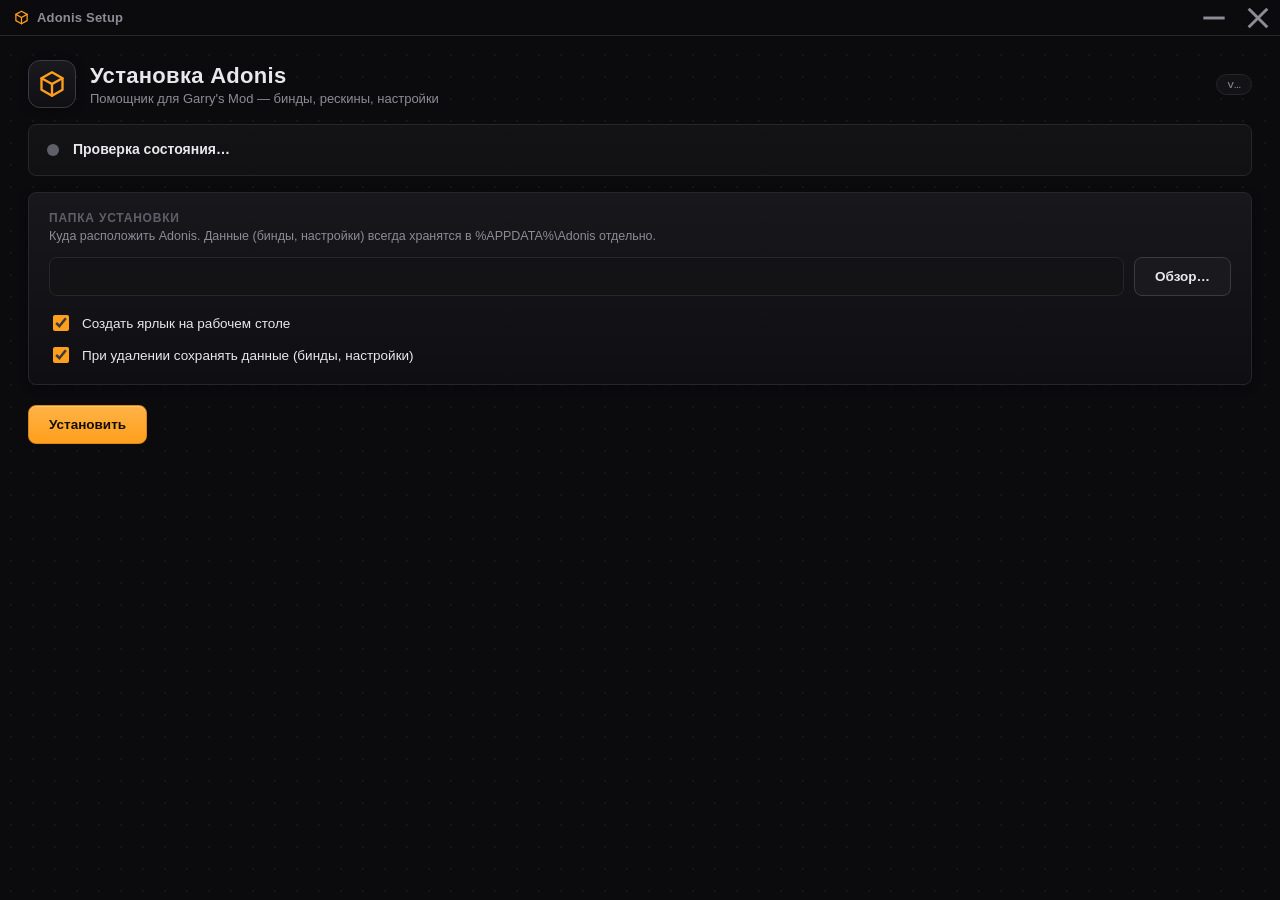
==== Setup/SetupUI.html @ 1bfe1517 "Setup: интерфейс переведён на WebView2 с HTML в стиле основной программы (тёмная тема, акцент, панел" ====
<!DOCTYPE html>
<html lang="ru">
<head>
<meta charset="utf-8">
<meta name="viewport" content="width=device-width, initial-scale=1">
<title>Adonis Setup</title>
<style>
:root {
  --bg: #0b0b0d;
  --surface: #131316;
  --surface-2: #1a1a1e;
  --border: #26262b;
  --border-strong: #3a3a41;
  --text: #e8e8ec;
  --muted: #8c8c96;
  --muted-dim: #5f5f69;
  --accent: #ff9f1c;
  --accent-dim: rgba(255, 159, 28, 0.14);
  --ok: #4ade80;
  --err: #f87171;
  --radius: 8px;
  --titlebar-bg: #0b0b0d;
  --bg-dots: rgba(255, 255, 255, 0.045);
  --btn-hover: #232329;
  --card-bg: linear-gradient(180deg, var(--surface) 0%, #111114 100%);
  --panel-bg: linear-gradient(180deg, #17171c 0%, #0f0f13 100%);
  --shadow-sm: 0 2px 8px rgba(0, 0, 0, 0.35);
  --shadow-md: 0 14px 36px rgba(0, 0, 0, 0.55);
  --hairline: rgba(255, 255, 255, 0.06);
  --ghost-fill: rgba(255, 255, 255, 0.12);
  --mono: Consolas, "Cascadia Mono", "Courier New", monospace;
}

* { box-sizing: border-box; }
html, body { height: 100%; }

body {
  margin: 0;
  font-family: "Segoe UI", Roboto, "Helvetica Neue", Arial, sans-serif;
  color: var(--text);
  background-color: var(--bg);
  background-image: radial-gradient(var(--bg-dots) 1px, transparent 1px);
  background-size: 22px 22px;
  min-height: 100vh;
  -webkit-font-smoothing: antialiased;
  user-select: none;
  overflow: hidden;
}

::selection { background: var(--accent); color: #120c02; }

/* ---------- titlebar ---------- */
.titlebar {
  display: flex;
  align-items: center;
  justify-content: space-between;
  height: 36px;
  background: var(--titlebar-bg);
  border-bottom: 1px solid var(--border);
  position: sticky;
  top: 0;
  z-index: 100;
}
.titlebar-brand {
  display: flex;
  align-items: center;
  gap: 8px;
  padding: 0 14px;
  height: 100%;
  font-weight: 600;
  font-size: 13px;
  letter-spacing: 0.2px;
  color: var(--muted);
  -webkit-app-region: no-drag;
}
.titlebar-brand svg { width: 15px; height: 15px; color: var(--accent); }
.titlebar-controls { display: flex; height: 100%; -webkit-app-region: no-drag; }
.win-btn {
  width: 44px;
  height: 100%;
  border: none;
  background: transparent;
  color: var(--muted);
  cursor: pointer;
  display: grid;
  place-items: center;
}
.win-btn:hover { background: var(--btn-hover); color: var(--text); }
.win-close:hover { background: #e81123; color: #fff; }

/* ---------- content ---------- */
.wrap {
  height: calc(100vh - 36px);
  display: flex;
  flex-direction: column;
  padding: 24px 28px 20px;
  gap: 16px;
  overflow-y: auto;
}

.brand { display: flex; align-items: center; gap: 14px; }
.brand .logo {
  width: 48px;
  height: 48px;
  border-radius: 12px;
  background: linear-gradient(180deg, var(--surface-2) 0%, #101014 100%);
  border: 1px solid var(--border-strong);
  display: grid;
  place-items: center;
  box-shadow: var(--shadow-sm);
}
.brand .logo svg { width: 28px; height: 28px; color: var(--accent); }
.brand h1 { margin: 0; font-size: 22px; font-weight: 700; letter-spacing: 0.3px; }
.brand p { margin: 2px 0 0; color: var(--muted); font-size: 13px; }

.ver-badge {
  font-family: var(--mono);
  font-size: 11.5px;
  color: var(--muted);
  border: 1px solid var(--border);
  border-radius: 20px;
  padding: 3px 10px;
  background: var(--surface);
  margin-left: auto;
}

/* ---------- state card ---------- */
.state-card {
  display: flex;
  align-items: center;
  gap: 14px;
  padding: 16px 18px;
  border-radius: var(--radius);
  background: var(--card-bg);
  border: 1px solid var(--border);
}
.state-card .status-dot {
  width: 12px;
  height: 12px;
  border-radius: 50%;
  flex-shrink: 0;
  background: var(--muted-dim);
}
.state-card.installed .status-dot { background: var(--ok); box-shadow: 0 0 12px rgba(74, 222, 128, 0.5); }
.state-card .state-title { font-weight: 700; font-size: 14px; }
.state-card .state-sub { color: var(--muted); font-size: 12.5px; margin-top: 2px; }

/* ---------- card ---------- */
.card {
  border-radius: var(--radius);
  background: var(--panel-bg);
  border: 1px solid var(--border);
  padding: 18px 20px;
  box-shadow: var(--shadow-sm);
}
.card h3 {
  margin: 0 0 4px;
  font-size: 12px;
  font-weight: 700;
  letter-spacing: 0.8px;
  color: var(--muted-dim);
  text-transform: uppercase;
}
.card .hint { color: var(--muted); font-size: 12.5px; margin-bottom: 14px; }

.path-row { display: flex; gap: 10px; }
.path-row input {
  flex: 1;
  padding: 10px 14px;
  border-radius: var(--radius);
  border: 1px solid var(--border);
  background: var(--surface);
  color: var(--text);
  font-size: 13.5px;
  outline: none;
  font-family: var(--mono);
  user-select: text;
}
.path-row input:focus {
  border-color: var(--accent);
  box-shadow: 0 0 0 3px var(--accent-dim);
}

.opts { margin-top: 16px; display: flex; flex-direction: column; gap: 10px; }
.opts label {
  display: flex;
  align-items: center;
  gap: 10px;
  font-size: 13.5px;
  color: var(--text);
  cursor: pointer;
}
.opts input[type="checkbox"] {
  width: 16px;
  height: 16px;
  accent-color: var(--accent);
  cursor: pointer;
}

/* ---------- actions ---------- */
.actions { display: flex; gap: 12px; margin-top: 4px; }
.btn {
  display: inline-flex;
  align-items: center;
  justify-content: center;
  gap: 8px;
  padding: 11px 20px;
  border-radius: var(--radius);
  border: 1px solid var(--border-strong);
  background: var(--surface-2);
  color: var(--text);
  font-size: 13.5px;
  font-weight: 600;
  cursor: pointer;
  transition: background 0.12s, color 0.12s, transform 0.08s, border-color 0.12s, opacity 0.12s;
}
.btn:hover { background: var(--btn-hover); }
.btn:active { transform: translateY(1px); }
.btn.primary {
  background: linear-gradient(180deg, #ffb347, var(--accent));
  border-color: #d98718;
  color: #140d02;
  box-shadow: inset 0 1px 0 rgba(255, 255, 255, 0.22);
}
.btn.primary:hover { background: linear-gradient(180deg, var(--accent), #e08a00); }
.btn.danger {
  border-color: rgba(248, 113, 113, 0.5);
  color: var(--err);
}
.btn.danger:hover { background: rgba(248, 113, 113, 0.14); }
.btn.ghost { background: transparent; }
.btn[disabled] { opacity: 0.55; cursor: default; pointer-events: none; }

/* ---------- progress ---------- */
.progress-area { display: none; }
.progress-area.active { display: block; }
.progress-track {
  height: 8px;
  border-radius: 6px;
  background: var(--surface-2);
  border: 1px solid var(--border);
  overflow: hidden;
}
.progress-fill {
  height: 100%;
  width: 0;
  background: linear-gradient(90deg, var(--accent), #ffc86b);
  border-radius: 6px;
  transition: width 0.15s ease;
}
.log-line {
  margin-top: 12px;
  font-size: 12.5px;
  color: var(--muted);
  font-family: var(--mono);
  white-space: nowrap;
  overflow: hidden;
  text-overflow: ellipsis;
}
.log-line.ok { color: var(--ok); }
.log-line.err { color: var(--err); }

/* ---------- scrollbar ---------- */
::-webkit-scrollbar { width: 11px; height: 11px; }
::-webkit-scrollbar-track { background: var(--bg); }
::-webkit-scrollbar-thumb { background: #2c2c31; border-radius: 6px; border: 2px solid var(--bg); }
::-webkit-scrollbar-thumb:hover { background: #3c3c42; }
</style>
</head>
<body>
  <div class="titlebar">
    <div class="titlebar-brand" id="titlebarBrand">
      <svg viewBox="0 0 24 24" fill="none" stroke="currentColor" stroke-width="2" stroke-linecap="round" stroke-linejoin="round">
        <path d="M12 2 3 7v10l9 5 9-5V7z"></path>
        <path d="M12 22V12"></path>
        <path d="M3 7l9 5 9-5"></path>
      </svg>
      Adonis Setup
    </div>
    <div class="titlebar-controls">
      <button class="win-btn" id="winMin" type="button" title="Свернуть">
        <svg viewBox="0 0 12 12"><line x1="2" y1="6" x2="10" y2="6" stroke="currentColor" stroke-width="1.1"/></svg>
      </button>
      <button class="win-btn win-close" id="winClose" type="button" title="Закрыть">
        <svg viewBox="0 0 12 12"><line x1="2.5" y1="2.5" x2="9.5" y2="9.5" stroke="currentColor" stroke-width="1.1"/><line x1="9.5" y1="2.5" x2="2.5" y2="9.5" stroke="currentColor" stroke-width="1.1"/></svg>
      </button>
    </div>
  </div>

  <div class="wrap">
    <div class="brand">
      <span class="logo">
        <svg viewBox="0 0 24 24" fill="none" stroke="currentColor" stroke-width="2" stroke-linecap="round" stroke-linejoin="round">
          <path d="M12 2 3 7v10l9 5 9-5V7z"></path>
          <path d="M12 22V12"></path>
          <path d="M3 7l9 5 9-5"></path>
        </svg>
      </span>
      <div>
        <h1>Установка Adonis</h1>
        <p>Помощник для Garry's Mod — бинды, рескины, настройки</p>
      </div>
      <span class="ver-badge" id="verBadge">v…</span>
    </div>

    <div class="state-card" id="stateCard">
      <span class="status-dot"></span>
      <div>
        <div class="state-title" id="stateTitle">Проверка состояния…</div>
        <div class="state-sub" id="stateSub"></div>
      </div>
    </div>

    <div class="card">
      <h3>Папка установки</h3>
      <div class="hint">Куда расположить Adonis. Данные (бинды, настройки) всегда хранятся в %APPDATA%\Adonis отдельно.</div>
      <div class="path-row">
        <input id="pathInput" spellcheck="false">
        <button class="btn" id="btnBrowse" type="button">Обзор…</button>
      </div>

      <div class="opts">
        <label><input type="checkbox" id="chkShortcut" checked> Создать ярлык на рабочем столе</label>
        <label><input type="checkbox" id="chkKeepData" checked> При удалении сохранять данные (бинды, настройки)</label>
      </div>
    </div>

    <div class="actions">
      <button class="btn primary" id="btnInstall" type="button">Установить</button>
      <button class="btn" id="btnReinstall" type="button" style="display:none">Переустановить</button>
      <button class="btn danger" id="btnUninstall" type="button" style="display:none">Удалить</button>
      <button class="btn ghost" id="btnLaunch" type="button" style="display:none">Запустить Adonis</button>
    </div>

    <div class="progress-area" id="progressArea">
      <div class="progress-track"><div class="progress-fill" id="progressFill"></div></div>
      <div class="log-line" id="logLine"></div>
    </div>
  </div>

<script>
(function () {
  const bridge = window.chrome.webview.hostObjects.setupBridge;
  const $ = id => document.getElementById(id);
  let busy = false;
  let state = { installed: false, installDir: "", defaultDir: "", dataDir: "" };

  function updateState() {
    $("stateCard").classList.toggle("installed", state.installed);
    $("stateTitle").textContent = state.installed ? "Установлено" : "Не установлено";
    $("stateSub").textContent = state.installed
      ? "Установлено в: " + state.installDir
      : "Adonis не установлен. Выберите папку и нажмите «Установить».";
    $("pathInput").value = state.installed ? state.installDir : state.defaultDir;
    $("btnInstall").textContent = state.installed ? "Обновить" : "Установить";
    $("btnReinstall").style.display = state.installed && !busy ? "" : "none";
    $("btnUninstall").style.display = state.installed && !busy ? "" : "none";
    $("btnLaunch").style.display = state.installed ? "" : "none";
  }

  function log(text, kind) {
    const line = $("logLine");
    line.textContent = text;
    line.className = "log-line" + (kind ? " " + kind : "");
  }

  function setProgress(p) {
    $("progressArea").classList.add("active");
    $("progressFill").style.width = Math.round(p * 100) + "%";
  }

  function setBusy(b) {
    busy = b;
    $("btnInstall").disabled = b;
    $("btnReinstall").disabled = b;
    $("btnUninstall").disabled = b;
    $("btnBrowse").disabled = b;
    $("pathInput").disabled = b;
  }

  $("titlebarBrand").addEventListener("mousedown", e => {
    if (e.button === 0) bridge.BeginDrag();
  });
  $("winMin").addEventListener("click", () => bridge.Minimize());
  $("winClose").addEventListener("click", () => bridge.Close());

  $("btnBrowse").addEventListener("click", async () => {
    const dir = await bridge.BrowseFolder();
    if (dir) $("pathInput").value = dir;
  });

  $("btnInstall").addEventListener("click", () => {
    const dir = $("pathInput").value.trim().replace(/\\+$/, "");
    if (!dir) { log("Укажите папку установки.", "err"); return; }
    bridge.Install(dir);
  });

  $("btnReinstall").addEventListener("click", () => {
    const dir = $("pathInput").value.trim().replace(/\\+$/, "");
    if (!dir) { log("Укажите папку установки.", "err"); return; }
    bridge.Reinstall(dir);
  });

  $("btnUninstall").addEventListener("click", () => {
    bridge.Uninstall($("chkKeepData").checked);
  });

  $("btnLaunch").addEventListener("click", () => bridge.Launch());

  window.chrome.webview.addEventListener("message", e => {
    const m = e.data;
    if (m.type === "busy") { setBusy(m.text === "1"); return; }
    if (m.type === "progress") { setProgress(parseFloat(m.text)); return; }
    if (m.type === "log") { log(m.text); return; }
    if (m.type === "ok") { log(m.text, "ok"); return; }
    if (m.type === "error") { log(m.text, "err"); return; }
    if (m.type === "done") { log(m.text, "ok"); return; }
    if (m.type === "state") {
      bridge.GetState().then(s => {
        state = JSON.parse(s);
        updateState();
      });
    }
  });

  bridge.GetState().then(s => {
    state = JSON.parse(s);
    $("verBadge").textContent = "v1.7.0";
    updateState();
  });
})();
</script>
</body>
</html>
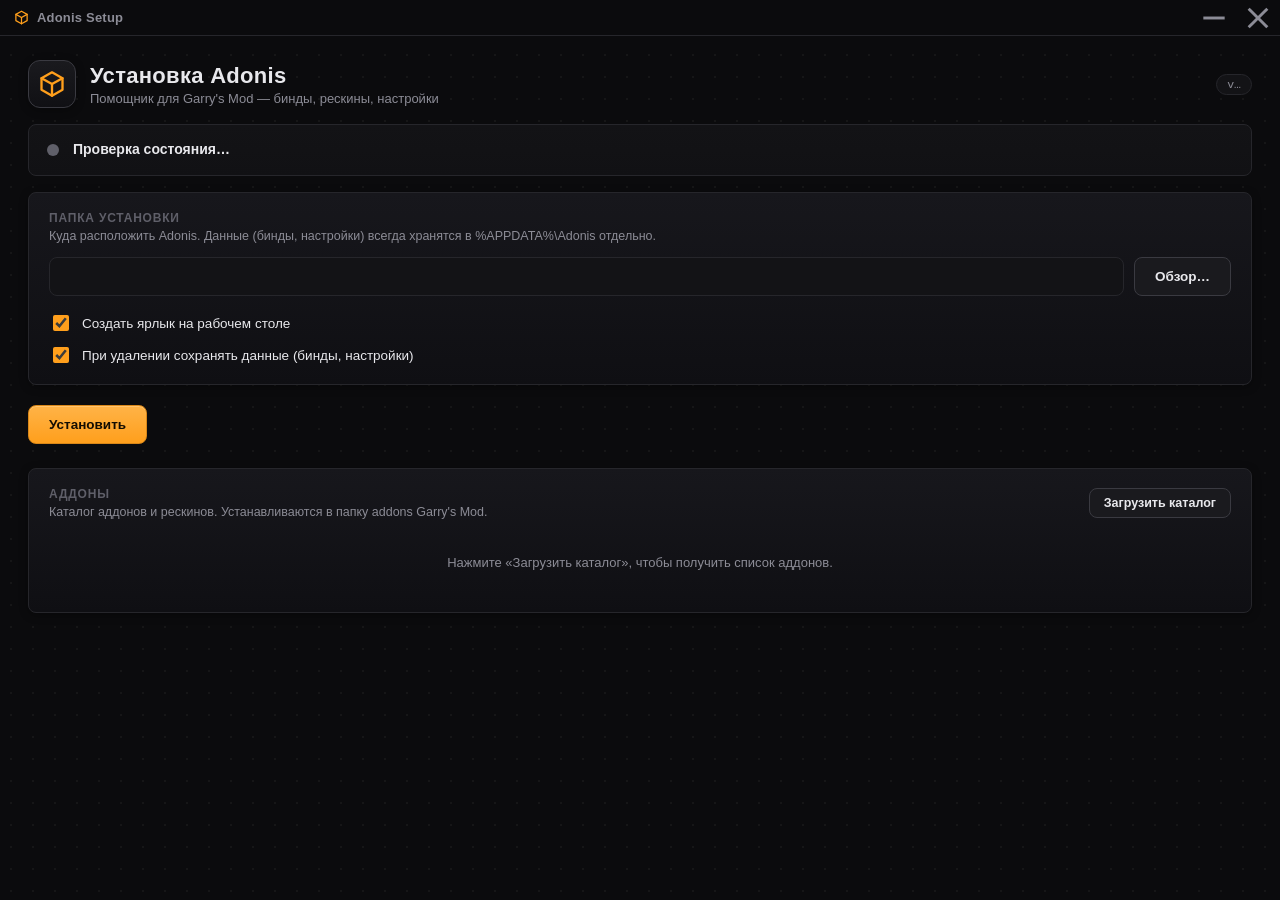
==== commit f1e91937: "Setup: загрузка аддонов из каталога (Install/Uninstall, выбор папки addons Garry's Mod, прогресс)" ====
--- a/Setup/SetupUI.html
+++ b/Setup/SetupUI.html
@@ -260,6 +260,111 @@
 .log-line.ok { color: var(--ok); }
 .log-line.err { color: var(--err); }
 
+/* ---------- addons ---------- */
+.addons-head { display: flex; align-items: center; justify-content: space-between; margin-bottom: 12px; }
+.addons-head .hint { margin: 0; }
+.addons-head .btn { padding: 7px 14px; font-size: 12.5px; }
+.addons-toolbar { display: flex; gap: 8px; align-items: center; margin-bottom: 14px; }
+.addons-toolbar .path-chip {
+  flex: 1;
+  padding: 9px 12px;
+  border-radius: var(--radius);
+  border: 1px solid var(--border);
+  background: var(--surface);
+  color: var(--muted);
+  font-size: 12px;
+  font-family: var(--mono);
+  overflow: hidden;
+  text-overflow: ellipsis;
+  white-space: nowrap;
+}
+.addons-list {
+  display: grid;
+  grid-template-columns: repeat(auto-fill, minmax(320px, 1fr));
+  gap: 12px;
+}
+.addon-card {
+  border-radius: var(--radius);
+  background: var(--card-bg);
+  border: 1px solid var(--border);
+  padding: 14px;
+  display: flex;
+  flex-direction: column;
+  gap: 10px;
+  transition: border-color 0.12s;
+}
+.addon-card:hover { border-color: var(--border-strong); }
+.addon-card .addon-top { display: flex; align-items: flex-start; gap: 12px; }
+.addon-card .addon-icon {
+  width: 44px;
+  height: 44px;
+  border-radius: 8px;
+  border: 1px solid var(--border);
+  background: var(--surface-2);
+  flex-shrink: 0;
+  overflow: hidden;
+  display: grid;
+  place-items: center;
+}
+.addon-card .addon-icon img { width: 100%; height: 100%; object-fit: cover; }
+.addon-card .addon-icon svg { width: 22px; height: 22px; color: var(--muted-dim); }
+.addon-card .addon-info { min-width: 0; flex: 1; }
+.addon-card .addon-title { font-weight: 700; font-size: 14px; overflow: hidden; text-overflow: ellipsis; white-space: nowrap; }
+.addon-card .addon-author { color: var(--muted); font-size: 12px; margin-top: 2px; }
+.addon-card .addon-meta { display: flex; gap: 8px; flex-wrap: wrap; margin-top: 6px; }
+.chip {
+  font-size: 10.5px;
+  padding: 2px 8px;
+  border-radius: 20px;
+  border: 1px solid var(--border);
+  color: var(--muted);
+  background: var(--surface);
+}
+.chip.accent { color: var(--accent); border-color: rgba(255, 159, 28, 0.35); background: var(--accent-dim); }
+.addon-card .addon-desc {
+  color: var(--muted);
+  font-size: 12.5px;
+  line-height: 1.45;
+  display: -webkit-box;
+  -webkit-line-clamp: 2;
+  -webkit-box-orient: vertical;
+  overflow: hidden;
+}
+.addon-card .addon-bottom { display: flex; align-items: center; gap: 10px; }
+.addon-card .addon-bottom .btn { padding: 7px 14px; font-size: 12.5px; flex-shrink: 0; }
+.addon-card .addon-state {
+  flex: 1;
+  font-size: 12px;
+  color: var(--ok);
+  display: flex;
+  align-items: center;
+  gap: 6px;
+}
+.addon-card .addon-state.not { color: var(--muted); }
+.addon-card .addon-state.busy { color: var(--accent); }
+.addon-card .addon-bar {
+  height: 5px;
+  border-radius: 4px;
+  background: var(--surface-2);
+  overflow: hidden;
+  display: none;
+}
+.addon-card .addon-bar.active { display: block; }
+.addon-card .addon-bar i {
+  display: block;
+  height: 100%;
+  width: 0;
+  background: linear-gradient(90deg, var(--accent), #ffc86b);
+  transition: width 0.15s ease;
+}
+.addon-empty {
+  grid-column: 1 / -1;
+  text-align: center;
+  color: var(--muted);
+  padding: 24px;
+  font-size: 13px;
+}
+
 /* ---------- scrollbar ---------- */
 ::-webkit-scrollbar { width: 11px; height: 11px; }
 ::-webkit-scrollbar-track { background: var(--bg); }
@@ -336,6 +441,25 @@
       <div class="progress-track"><div class="progress-fill" id="progressFill"></div></div>
       <div class="log-line" id="logLine"></div>
     </div>
+
+    <div class="card" style="margin-top: 8px;">
+      <div class="addons-head">
+        <div>
+          <h3 style="margin:0 0 4px;">Аддоны</h3>
+          <div class="hint">Каталог аддонов и рескинов. Устанавливаются в папку addons Garry's Mod.</div>
+        </div>
+        <button class="btn" id="btnLoadAddons" type="button">Загрузить каталог</button>
+      </div>
+
+      <div class="addons-toolbar" id="addonsToolbar" style="display:none;">
+        <span class="path-chip" id="addonsPathChip" title=""></span>
+        <button class="btn" id="btnBrowseAddons" type="button">Выбрать папку…</button>
+      </div>
+
+      <div class="addons-list" id="addonsList">
+        <div class="addon-empty" id="addonsEmpty">Нажмите «Загрузить каталог», чтобы получить список аддонов.</div>
+      </div>
+    </div>
   </div>
 
 <script>
@@ -407,6 +531,103 @@
 
   $("btnLaunch").addEventListener("click", () => bridge.Launch());
 
+  // ---------- addons ----------
+  let addons = [];
+  const addonStates = {};
+
+  function setAddonState(id, kind, text) {
+    addonStates[id] = { kind, text };
+    const el = document.querySelector(`.addon-card[data-id="${id}"]`);
+    if (!el) return;
+    const st = el.querySelector(".addon-state");
+    const bar = el.querySelector(".addon-bar");
+    const btn = el.querySelector(".addon-act");
+    if (st) {
+      st.className = "addon-state" + (kind === "not" ? " not" : kind === "busy" ? " busy" : "");
+      st.textContent = text;
+    }
+    if (bar) bar.classList.toggle("active", kind === "busy");
+    if (btn) {
+      btn.disabled = kind === "busy";
+      btn.textContent = kind === "busy" ? "…" : (kind === "ok" ? "Удалить" : "Установить");
+      btn.className = "btn addon-act" + (kind === "ok" ? " danger" : " primary");
+    }
+  }
+
+  function setAddonProgress(id, p) {
+    const el = document.querySelector(`.addon-card[data-id="${id}"] .addon-bar i`);
+    if (el) el.style.width = Math.round(p) + "%";
+  }
+
+  function esc(s) {
+    return String(s ?? "").replace(/[&<>"']/g, c =>
+      ({ "&": "&amp;", "<": "&lt;", ">": "&gt;", '"': "&quot;", "'": "&#39;" }[c]));
+  }
+
+  function renderAddons() {
+    const list = $("addonsList");
+    list.innerHTML = "";
+    if (!addons.length) {
+      list.innerHTML = '<div class="addon-empty" id="addonsEmpty">Каталог пуст или не загрузился.</div>';
+      return;
+    }
+    for (const a of addons) {
+      const st = addonStates[a.id] || { kind: a.Installed ? "ok" : "not", text: a.Installed ? "✓ Установлен" : "Не установлен" };
+      const card = document.createElement("div");
+      card.className = "addon-card";
+      card.dataset.id = a.id;
+      const icon = a.Preview
+        ? `<img src="${esc(a.Preview)}" onerror="this.parentNode.innerHTML='<svg viewBox=&quot;0 0 24 24&quot; fill=&quot;none&quot; stroke=&quot;currentColor&quot; stroke-width=&quot;2&quot;><rect x=&quot;3&quot; y=&quot;3&quot; width=&quot;18&quot; height=&quot;18&quot; rx=&quot;3&quot;/></svg>'">`
+        : `<svg viewBox="0 0 24 24" fill="none" stroke="currentColor" stroke-width="2" stroke-linecap="round" stroke-linejoin="round"><rect x="3" y="3" width="18" height="18" rx="3"></rect><path d="M3 9h18"></path><path d="M9 21V9"></path></svg>`;
+      const tags = (a.Tags || []).slice(0, 4).map(t =>
+        `<span class="chip${t === "аддон" ? " accent" : ""}">${esc(t)}</span>`).join("");
+      const type = a.Type ? `<span class="chip accent">${esc(a.Type)}</span>` : "";
+      card.innerHTML = `
+        <div class="addon-top">
+          <span class="addon-icon">${icon}</span>
+          <div class="addon-info">
+            <div class="addon-title" title="${esc(a.Title)}">${esc(a.Title)}</div>
+            <div class="addon-author">${esc(a.Author)} · ${esc(a.SizeText)}</div>
+            <div class="addon-meta">${type}${tags}</div>
+          </div>
+        </div>
+        <div class="addon-desc">${esc(a.Description)}</div>
+        <div class="addon-bottom">
+          <span class="addon-state ${st.kind === "not" ? "not" : ""}">${esc(st.text)}</span>
+          <button class="btn ${st.kind === "ok" ? "danger" : "primary"} addon-act" type="button">${st.kind === "ok" ? "Удалить" : "Установить"}</button>
+        </div>
+        <div class="addon-bar"><i></i></div>`;
+      const act = card.querySelector(".addon-act");
+      act.addEventListener("click", () => {
+        if (st.kind === "ok") bridge.UninstallAddon(a.Id);
+        else bridge.InstallAddon(JSON.stringify(a));
+      });
+      list.appendChild(card);
+    }
+  }
+
+  async function refreshAddons() {
+    const s = JSON.parse(await bridge.GetAddonsState());
+    $("addonsToolbar").style.display = "";
+    $("addonsPathChip").textContent = s.addonsPath ? s.addonsPath : "Папка addons не найдена";
+    $("addonsPathChip").title = s.addonsPath || "";
+  }
+
+  $("btnLoadAddons").addEventListener("click", () => {
+    $("btnLoadAddons").disabled = true;
+    $("btnLoadAddons").textContent = "Загрузка…";
+    bridge.LoadAddons();
+  });
+
+  $("btnBrowseAddons").addEventListener("click", async () => {
+    const dir = await bridge.BrowseAddonsFolder();
+    if (dir) {
+      $("addonsPathChip").textContent = dir;
+      $("addonsPathChip").title = dir;
+      if (addons.length) renderAddons();
+    }
+  });
+
   window.chrome.webview.addEventListener("message", e => {
     const m = e.data;
     if (m.type === "busy") { setBusy(m.text === "1"); return; }
@@ -415,6 +636,37 @@
     if (m.type === "ok") { log(m.text, "ok"); return; }
     if (m.type === "error") { log(m.text, "err"); return; }
     if (m.type === "done") { log(m.text, "ok"); return; }
+    if (m.type === "addons") {
+      addons = JSON.parse(m.text);
+      $("btnLoadAddons").disabled = false;
+      $("btnLoadAddons").textContent = "Обновить каталог";
+      renderAddons();
+      refreshAddons();
+      return;
+    }
+    if (m.type === "addonbusy") {
+      setAddonState(m.text, "busy", "Загрузка…");
+      return;
+    }
+    if (m.type === "addonprogress") {
+      const p = JSON.parse(m.text);
+      setAddonProgress(p.id, p.value);
+      return;
+    }
+    if (m.type === "addondone") {
+      const d = JSON.parse(m.text);
+      setAddonProgress(d.id, 0);
+      setAddonState(d.id, "ok", "✓ Установлен");
+      log("Аддон " + (d.value === true ? "удалён." : "установлен."), "ok");
+      return;
+    }
+    if (m.type === "addonerror") {
+      const d = JSON.parse(m.text);
+      setAddonProgress(d.id, 0);
+      setAddonState(d.id, "not", "Не установлен");
+      log("Ошибка: " + d.value, "err");
+      return;
+    }
     if (m.type === "state") {
       bridge.GetState().then(s => {
         state = JSON.parse(s);
